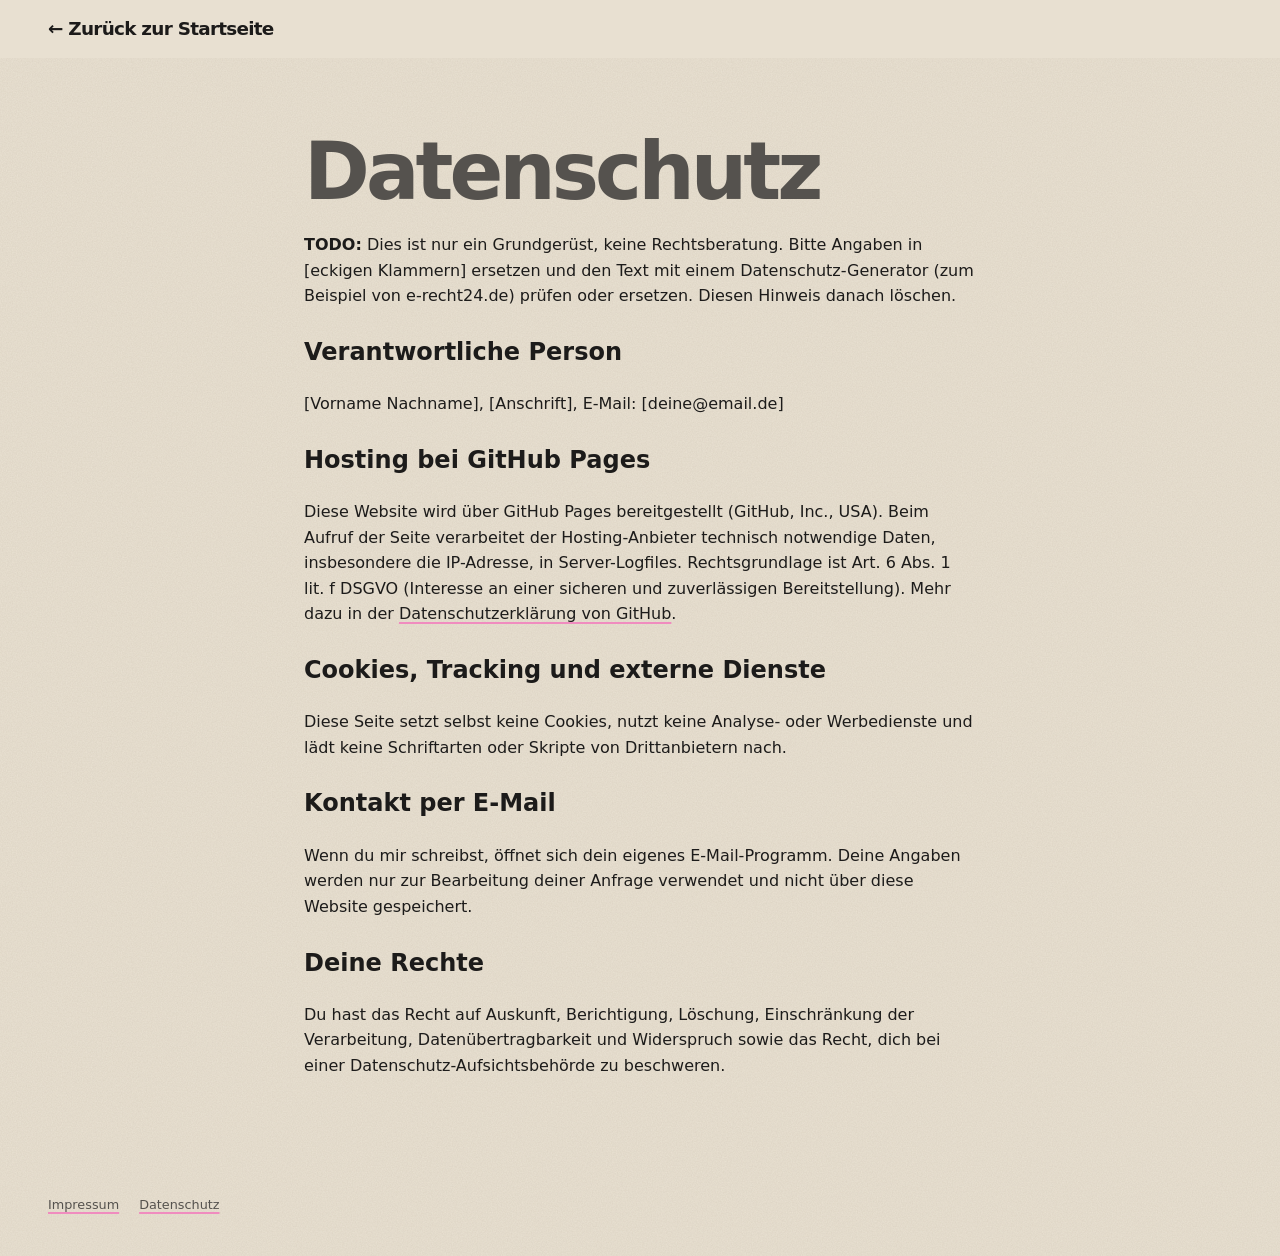
==== datenschutz.html @ 0b00e16e "Add files via upload" ====
<!doctype html>
<html lang="de">
<head>
	<meta charset="utf-8">
	<meta name="viewport" content="width=device-width, initial-scale=1">
	<meta name="robots" content="noindex">
	<title>Datenschutz</title>
	<link rel="stylesheet" href="style.css">
</head>
<body>
<header class="site-header">
	<a class="site-header__name" href="index.html">&larr; Zurück zur Startseite</a>
</header>
<main class="site-main">
<article class="plain">
	<h1 class="shout"><span>Datenschutz</span></h1>
	<div class="prose">
		<p><strong>TODO:</strong> Dies ist nur ein Grundgerüst, keine Rechtsberatung. Bitte Angaben in [eckigen Klammern] ersetzen und den Text mit einem Datenschutz-Generator (zum Beispiel von e-recht24.de) prüfen oder ersetzen. Diesen Hinweis danach löschen.</p>

		<h2>Verantwortliche Person</h2>
		<p>[Vorname Nachname], [Anschrift], E-Mail: [deine@email.de]</p>

		<h2>Hosting bei GitHub Pages</h2>
		<p>Diese Website wird über GitHub Pages bereitgestellt (GitHub, Inc., USA). Beim Aufruf der Seite verarbeitet der Hosting-Anbieter technisch notwendige Daten, insbesondere die IP-Adresse, in Server-Logfiles. Rechtsgrundlage ist Art. 6 Abs. 1 lit. f DSGVO (Interesse an einer sicheren und zuverlässigen Bereitstellung). Mehr dazu in der <a href="https://docs.github.com/en/site-policy/privacy-policies/github-general-privacy-statement" rel="noopener">Datenschutzerklärung von GitHub</a>.</p>

		<h2>Cookies, Tracking und externe Dienste</h2>
		<p>Diese Seite setzt selbst keine Cookies, nutzt keine Analyse- oder Werbedienste und lädt keine Schriftarten oder Skripte von Drittanbietern nach.</p>

		<h2>Kontakt per E-Mail</h2>
		<p>Wenn du mir schreibst, öffnet sich dein eigenes E-Mail-Programm. Deine Angaben werden nur zur Bearbeitung deiner Anfrage verwendet und nicht über diese Website gespeichert.</p>

		<h2>Deine Rechte</h2>
		<p>Du hast das Recht auf Auskunft, Berichtigung, Löschung, Einschränkung der Verarbeitung, Datenübertragbarkeit und Widerspruch sowie das Recht, dich bei einer Datenschutz-Aufsichtsbehörde zu beschweren.</p>
	</div>
</article>
</main>
<footer class="site-footer">
	<ul class="site-footer__list">
		<li><a href="impressum.html">Impressum</a></li>
		<li><a href="datenschutz.html">Datenschutz</a></li>
	</ul>
</footer>
</body>
</html>
---- style.css ----
/* ==========================================================================
   Fonts (bundled, nothing is loaded from third parties)
   Inter is licensed under the SIL Open Font License, see assets/fonts/INTER-LICENSE.txt
   ========================================================================== */
@font-face {
	font-family: "Inter";
	font-weight: 400;
	font-style: normal;
	font-display: swap;
	src: url("assets/fonts/Inter-Regular.otf") format("opentype");
}
@font-face {
	font-family: "Inter Display";
	font-weight: 800;
	font-style: normal;
	font-display: swap;
	src: url("assets/fonts/InterDisplay-ExtraBold.otf") format("opentype");
}
@font-face {
	font-family: "Inter Bubble";
	font-weight: 900;
	font-style: italic;
	font-display: swap;
	src: url("assets/fonts/Inter-BlackItalic.otf") format("opentype");
}

/* Optional: your own handwriting font (for example Caveat or Reenie Beanie, both free).
   1. Put the file in assets/fonts/ as handwriting.woff2
   2. Remove the comment marks around this block
   3. Put "Handwriting" first in --font-hand below
@font-face {
	font-family: "Handwriting";
	font-weight: 400;
	font-style: normal;
	font-display: swap;
	src: url("assets/fonts/handwriting.woff2") format("woff2");
}
*/

/* ==========================================================================
   Tokens
   ========================================================================== */
:root {
	--paper: #e9e1d2;
	--paper-light: #f4efe4;
	--card: #fbf8f1;
	--ink: #1c1b1a;
	--ink-soft: #55524e;
	--grey: #918e88;
	--pink: #f08cbf;
	--pink-soft: #f6bcd8;

	--font-body: "Inter", system-ui, -apple-system, "Segoe UI", Roboto, sans-serif;
	--font-tight: "Inter Display", "Inter", system-ui, sans-serif;
	--font-bubble: "Inter Bubble", "Arial Black", Impact, sans-serif;
	/* Handwriting uses whatever script font the visitor's device has. For an identical look everywhere,
	   add a font file and enable the @font-face block above, then put "Handwriting" first in this stack. */
	--font-hand: "Segoe Print", "Bradley Hand", "Noteworthy", "Chalkboard SE", "Comic Sans MS", cursive;

	--gutter: clamp(1rem, 4vw, 3rem);
	--max: 1400px;

	/* Rounded "puffy" outline used for the bubble lettering. */
	--puff: 0.018em 0.000em 0 currentColor, 0.016em 0.008em 0 currentColor, 0.011em 0.014em 0 currentColor, 0.004em 0.018em 0 currentColor, -0.004em 0.018em 0 currentColor, -0.011em 0.014em 0 currentColor, -0.016em 0.008em 0 currentColor, -0.018em 0.000em 0 currentColor, -0.016em -0.008em 0 currentColor, -0.011em -0.014em 0 currentColor, -0.004em -0.018em 0 currentColor, 0.004em -0.018em 0 currentColor, 0.011em -0.014em 0 currentColor, 0.016em -0.008em 0 currentColor, 0.036em 0.000em 0 currentColor, 0.035em 0.009em 0 currentColor, 0.031em 0.018em 0 currentColor, 0.025em 0.025em 0 currentColor, 0.018em 0.031em 0 currentColor, 0.009em 0.035em 0 currentColor, 0.000em 0.036em 0 currentColor, -0.009em 0.035em 0 currentColor, -0.018em 0.031em 0 currentColor, -0.025em 0.025em 0 currentColor, -0.031em 0.018em 0 currentColor, -0.035em 0.009em 0 currentColor, -0.036em 0.000em 0 currentColor, -0.035em -0.009em 0 currentColor, -0.031em -0.018em 0 currentColor, -0.025em -0.025em 0 currentColor, -0.018em -0.031em 0 currentColor, -0.009em -0.035em 0 currentColor, -0.000em -0.036em 0 currentColor, 0.009em -0.035em 0 currentColor, 0.018em -0.031em 0 currentColor, 0.025em -0.025em 0 currentColor, 0.031em -0.018em 0 currentColor, 0.035em -0.009em 0 currentColor, 0.054em 0.005em 0 currentColor, 0.052em 0.015em 0 currentColor, 0.048em 0.024em 0 currentColor, 0.043em 0.033em 0 currentColor, 0.036em 0.040em 0 currentColor, 0.028em 0.046em 0 currentColor, 0.020em 0.050em 0 currentColor, 0.010em 0.053em 0 currentColor, 0.000em 0.054em 0 currentColor, -0.010em 0.053em 0 currentColor, -0.020em 0.050em 0 currentColor, -0.028em 0.046em 0 currentColor, -0.036em 0.040em 0 currentColor, -0.043em 0.033em 0 currentColor, -0.048em 0.024em 0 currentColor, -0.052em 0.015em 0 currentColor, -0.054em 0.005em 0 currentColor, -0.054em -0.005em 0 currentColor, -0.052em -0.015em 0 currentColor, -0.048em -0.024em 0 currentColor, -0.043em -0.033em 0 currentColor, -0.036em -0.040em 0 currentColor, -0.028em -0.046em 0 currentColor, -0.020em -0.050em 0 currentColor, -0.010em -0.053em 0 currentColor, -0.000em -0.054em 0 currentColor, 0.010em -0.053em 0 currentColor, 0.020em -0.050em 0 currentColor, 0.028em -0.046em 0 currentColor, 0.036em -0.040em 0 currentColor, 0.043em -0.033em 0 currentColor, 0.048em -0.024em 0 currentColor, 0.052em -0.015em 0 currentColor, 0.054em -0.005em 0 currentColor, 0.072em 0.005em 0 currentColor, 0.070em 0.015em 0 currentColor, 0.067em 0.025em 0 currentColor, 0.063em 0.035em 0 currentColor, 0.058em 0.043em 0 currentColor, 0.051em 0.051em 0 currentColor, 0.043em 0.058em 0 currentColor, 0.035em 0.063em 0 currentColor, 0.025em 0.067em 0 currentColor, 0.015em 0.070em 0 currentColor, 0.005em 0.072em 0 currentColor, -0.005em 0.072em 0 currentColor, -0.015em 0.070em 0 currentColor, -0.025em 0.067em 0 currentColor, -0.035em 0.063em 0 currentColor, -0.043em 0.058em 0 currentColor, -0.051em 0.051em 0 currentColor, -0.058em 0.043em 0 currentColor, -0.063em 0.035em 0 currentColor, -0.067em 0.025em 0 currentColor, -0.070em 0.015em 0 currentColor, -0.072em 0.005em 0 currentColor, -0.072em -0.005em 0 currentColor, -0.070em -0.015em 0 currentColor, -0.067em -0.025em 0 currentColor, -0.063em -0.035em 0 currentColor, -0.058em -0.043em 0 currentColor, -0.051em -0.051em 0 currentColor, -0.043em -0.058em 0 currentColor, -0.035em -0.063em 0 currentColor, -0.025em -0.067em 0 currentColor, -0.015em -0.070em 0 currentColor, -0.005em -0.072em 0 currentColor, 0.005em -0.072em 0 currentColor, 0.015em -0.070em 0 currentColor, 0.025em -0.067em 0 currentColor, 0.035em -0.063em 0 currentColor, 0.043em -0.058em 0 currentColor, 0.051em -0.051em 0 currentColor, 0.058em -0.043em 0 currentColor, 0.063em -0.035em 0 currentColor, 0.067em -0.025em 0 currentColor, 0.070em -0.015em 0 currentColor, 0.072em -0.005em 0 currentColor;
}

/* ==========================================================================
   Base
   ========================================================================== */
*, *::before, *::after { box-sizing: border-box; }

html { scroll-behavior: smooth; scroll-padding-top: 4.5rem; -webkit-text-size-adjust: 100%; }

body {
	margin: 0;
	font-family: var(--font-body);
	font-size: 1rem;
	line-height: 1.6;
	color: var(--ink);
	background-color: var(--paper);
	/* paper grain */
	background-image: url("data:image/svg+xml,%3Csvg xmlns='http://www.w3.org/2000/svg' width='300' height='300'%3E%3Cfilter id='n'%3E%3CfeTurbulence type='fractalNoise' baseFrequency='.8' numOctaves='3' stitchTiles='stitch'/%3E%3CfeColorMatrix values='0 0 0 0 .36 0 0 0 0 .3 0 0 0 0 .22 0 0 0 .17 0'/%3E%3C/filter%3E%3Crect width='100%25' height='100%25' filter='url(%23n)'/%3E%3C/svg%3E");
	overflow-x: hidden;
}

img { max-width: 100%; height: auto; }
a { color: inherit; text-decoration-color: var(--pink); text-decoration-thickness: 2px; text-underline-offset: 3px; }
a:hover { text-decoration-style: wavy; }

:focus-visible { outline: 3px solid var(--ink); outline-offset: 3px; border-radius: 2px; }

.screen-reader-text {
	position: absolute !important; width: 1px; height: 1px; overflow: hidden;
	clip: rect(1px, 1px, 1px, 1px); white-space: nowrap;
}
.skip-link {
	position: absolute; left: .5rem; top: -4rem; z-index: 100;
	background: var(--ink); color: var(--paper); padding: .6rem 1rem; border-radius: 999px;
}
.skip-link:focus { top: .5rem; }

.hand { font-family: var(--font-hand); line-height: 1.25; }

/* ==========================================================================
   Header
   ========================================================================== */
.site-header {
	position: sticky; top: 0; z-index: 50;
	display: flex; align-items: center; justify-content: space-between;
	padding: .9rem var(--gutter);
	background: color-mix(in srgb, var(--paper) 88%, transparent);
	-webkit-backdrop-filter: blur(6px); backdrop-filter: blur(6px);
}
.site-header__name {
	font-family: var(--font-tight); font-weight: 800; letter-spacing: -.04em;
	text-decoration: none; font-size: 1.15rem;
}
.site-nav__list { display: flex; gap: 1.75rem; list-style: none; margin: 0; padding: 0; font-size: .85rem; }
.site-nav__list a { text-decoration: none; padding: .25rem 0; background: linear-gradient(var(--pink), var(--pink)) 0 100% / 0 3px no-repeat; transition: background-size .2s; }
.site-nav__list a:hover, .site-nav__list .current-menu-item a { background-size: 100% 3px; }

.nav-toggle { display: none; background: none; border: 0; padding: .5rem; cursor: pointer; color: inherit; }
.nav-toggle__bars, .nav-toggle__bars::before { display: block; width: 24px; height: 2px; background: currentColor; position: relative; }
.nav-toggle__bars::before { content: ""; top: 7px; }

@media (max-width: 720px) {
	.nav-toggle { display: block; }
	.site-nav { display: none; position: absolute; top: 100%; left: 0; right: 0; background: var(--paper-light); padding: 1rem var(--gutter) 1.5rem; box-shadow: 0 12px 20px -12px rgba(0,0,0,.3); }
	.site-header.is-open .site-nav { display: block; }
	.site-nav__list { flex-direction: column; gap: .9rem; font-size: 1.1rem; }
}

/* ==========================================================================
   Shared type
   ========================================================================== */
/* Puffy pink lettering. Works with any text you type. */
.bubble {
	font-family: var(--font-bubble);
	font-weight: 900;
	font-style: italic;
	color: var(--pink);
	text-shadow: var(--puff);
	letter-spacing: -.02em;
	line-height: .86;
	margin: 0;
}
.bubble--section {
	font-size: clamp(4rem, 15vw, 11rem);
	text-transform: lowercase;
	transform: rotate(-3deg);
	transform-origin: left center;
	margin: 0 0 2.5rem;
	padding-left: .08em;
}

/* Tight grey grotesque headlines. */
.shout {
	font-family: var(--font-tight);
	font-weight: 800;
	letter-spacing: -.05em;
	word-spacing: .06em;
	line-height: .92;
	font-size: clamp(2.4rem, 6.2vw, 5.6rem);
	margin: 0 0 1.5rem;
	color: var(--grey);
}
.shout span { display: block; }
.shout span:last-child { color: var(--ink-soft); }
.shout--right { text-align: right; }
.shout--right span:first-child { color: var(--ink); }

.chip {
	display: inline-block; margin: 0 0 1.5rem; padding: .45rem 1.3rem;
	border: 1.5px solid var(--ink); border-radius: 999px;
	font-size: .85rem; font-weight: 400; letter-spacing: .01em;
}
.chip a { text-decoration: none; }

.btn {
	display: inline-flex; align-items: center; gap: .5rem;
	padding: .65rem 1.3rem; border: 1.5px solid var(--ink); border-radius: 999px;
	background: transparent; color: var(--ink); font: inherit; font-size: .9rem;
	text-decoration: none; cursor: pointer; transition: background .15s, color .15s, transform .15s;
}
.btn:hover { background: var(--ink); color: var(--paper); text-decoration: none; transform: translateY(-1px); }
.btn--ink { background: var(--ink); color: var(--paper); }
.btn--ink:hover { background: var(--pink); color: var(--ink); border-color: var(--ink); }

.tape {
	position: absolute; top: -14px; left: 50%; width: 92px; height: 28px; margin-left: -46px;
	background: color-mix(in srgb, var(--pink) 60%, transparent);
	transform: rotate(-4deg);
	box-shadow: 0 1px 2px rgba(0,0,0,.12);
	-webkit-mask: repeating-linear-gradient(90deg, #000 0 6px, transparent 6px 7px);
}

.polaroid {
	position: relative; margin: 0; padding: .7rem .7rem 2.6rem;
	background: var(--card); box-shadow: 0 10px 24px -12px rgba(40,25,20,.55), 0 1px 3px rgba(0,0,0,.15);
}
.polaroid img { display: block; width: 100%; height: auto; }
.polaroid--tilt-l { transform: rotate(-3deg); }
.polaroid--tilt-r { transform: rotate(2.5deg); }
.polaroid--empty {
	aspect-ratio: 4 / 5; display: grid; place-items: center; color: var(--grey); font-size: 1.4rem;
}

/* ==========================================================================
   Hero
   ========================================================================== */
.hero {
	position: relative;
	container-type: size; /* lets children size themselves in cqw / cqh */
	max-width: var(--max);
	margin: 0 auto;
	aspect-ratio: 16 / 10;
	min-height: 480px;
	overflow: hidden;
}
.hero > * { position: absolute; margin: 0; }

.hero__note { font-size: clamp(1rem, 3.4cqw, 3.2rem); z-index: 4; white-space: nowrap; }
.hero__note--1 { left: 4%;  top: 6%;  transform: rotate(-3deg); }
.hero__note--2 { left: 55%; top: 16%; transform: rotate(2deg); }
.hero__note--3 { left: 26%; top: 27%; transform: rotate(-4deg); }

.hero__name {
	left: 2%; top: 30%; z-index: 3;
	--chars: 6;
	font-size: min(19cqw, calc(86cqw / (var(--chars) * .74)));
	text-transform: uppercase;
	/* multiply lets the photo show through the letters; the lighter pink makes up for the darkening */
	color: color-mix(in srgb, var(--pink) 68%, #fff);
	mix-blend-mode: multiply;
}
.hero__name span { display: block; }
.hero__last { margin-left: 22%; margin-top: .04em; }

.hero__photo {
	left: 50%; bottom: 0; z-index: 2; transform: translateX(-50%);
	display: block; width: max-content;
	mix-blend-mode: multiply;
}
/* Height is set in cqh so the box hugs the picture (no empty strip beside it). */
.hero__photo img { display: block; height: 94cqh; width: auto; max-width: 54cqw; object-fit: contain; object-position: bottom; }

/* Halftone look: greyscale, punchy contrast, paper-coloured dots in the shadows. */
.halftone { position: relative; isolation: isolate; }
.halftone img { filter: grayscale(1) contrast(1.4) brightness(1.03); }
.halftone::after {
	content: ""; position: absolute; inset: 0; pointer-events: none;
	background: radial-gradient(circle at center, var(--paper) 0 30%, transparent 33%) 0 0 / 5px 5px;
	mix-blend-mode: lighten; opacity: .65;
}

.hero__role, .hero__by { bottom: 4%; font-size: clamp(.7rem, 1.35cqw, 1rem); color: var(--ink-soft); z-index: 4; }
.hero__role { left: 5%; }
.hero__by { right: 4%; }
.hero__hint { left: 50%; top: 52%; transform: translateX(-50%); font-size: clamp(.8rem, 1.6cqw, 1.1rem); color: var(--ink-soft); z-index: 5; text-align: center; max-width: 30ch; }

@media (max-width: 720px) {
	.hero { aspect-ratio: 4 / 5; min-height: 0; }
	.hero__note { font-size: 4.4cqw; }
	.hero__note--1 { left: 5%; top: 4%; }
	.hero__note--2 { left: 60%; top: 11%; width: 36%; white-space: normal; }
	.hero__note--3 { left: 8%; top: 22%; }
	.hero__name { top: 30%; font-size: min(24cqw, calc(92cqw / (var(--chars) * .74))); left: 3%; }
	.hero__last { margin-left: 14%; }
	.hero__photo img { height: 80cqh; max-width: 80cqw; }
	.hero__role, .hero__by { font-size: 3cqw; }
}

/* ==========================================================================
   About
   ========================================================================== */
.about {
	max-width: var(--max); margin: 0 auto; padding: clamp(3rem, 8vw, 7rem) var(--gutter);
	display: grid; grid-template-columns: minmax(0, 1fr) minmax(0, 1.5fr); gap: clamp(2rem, 6vw, 6rem); align-items: start;
}
.about__media { position: relative; max-width: 380px; margin: 0 auto; width: 100%; }
.scribble {
	position: absolute; right: -52%; bottom: -6%; width: 62%; aspect-ratio: 2 / 1; pointer-events: none;
	background: url("data:image/svg+xml,%3Csvg xmlns='http://www.w3.org/2000/svg' viewBox='0 0 200 100' fill='none' stroke='%231c1b1a' stroke-width='1.6' stroke-linecap='round'%3E%3Cpath d='M4 70 C 30 10, 52 100, 84 52 S 120 8, 100 40 S 150 84, 190 40' stroke-dasharray='2 6'/%3E%3Cpath d='M180 30 L192 40 L178 50'/%3E%3C/svg%3E") center / contain no-repeat;
}
.about__body .shout { margin-bottom: 1.25rem; }
.about__cols { display: grid; grid-template-columns: minmax(0, 1.5fr) minmax(0, 1fr); gap: 2rem; font-size: .92rem; }
.about__text p { margin: 0 0 1em; }
.about__list .hand { margin: 0 0 .4rem; color: var(--pink); font-size: 1.2rem; filter: saturate(1.2) brightness(.85); }
.about__list ul { margin: 0; padding-left: 1.1rem; }
.about__list li { margin-bottom: .2rem; }

@media (max-width: 860px) {
	.about { grid-template-columns: 1fr; }
	.about__media { max-width: 300px; }
	.scribble { display: none; }
	.about__cols { grid-template-columns: 1fr; gap: 1rem; }
}

/* ==========================================================================
   Works
   ========================================================================== */
.works { max-width: var(--max); margin: 0 auto; padding: clamp(2rem, 6vw, 5rem) var(--gutter); }
.works__grid { column-count: 3; column-gap: clamp(1rem, 2.5vw, 2rem); }
@media (max-width: 900px) { .works__grid { column-count: 2; } }
@media (max-width: 480px) { .works__grid { column-gap: .75rem; } }

.work {
	break-inside: avoid; margin: 0 0 clamp(1rem, 2.5vw, 2rem); padding: .55rem .55rem 0;
	background: var(--card); box-shadow: 0 8px 20px -12px rgba(40,25,20,.5), 0 1px 2px rgba(0,0,0,.12);
	transition: transform .2s ease, box-shadow .2s ease;
}
.work:nth-child(4n+1) { transform: rotate(-1.4deg); }
.work:nth-child(4n+2) { transform: rotate(1deg); }
.work:nth-child(4n+3) { transform: rotate(-.4deg); }
.work:nth-child(4n)   { transform: rotate(1.7deg); }
.work:hover { transform: rotate(0) scale(1.02); box-shadow: 0 16px 28px -14px rgba(40,25,20,.6); z-index: 2; position: relative; }
.work__link { display: block; cursor: zoom-in; }
.work__img { display: block; width: 100%; height: auto; }
.work__cap { padding: .6rem .25rem .85rem; display: flex; flex-direction: column; gap: .1rem; }
.work__title { font-family: var(--font-hand); font-size: 1.1rem; line-height: 1.2; }
.work__detail { font-size: .75rem; color: var(--grey); }

.work--empty .work__ph { aspect-ratio: 4 / 5; border: 2px dashed var(--pink); background: color-mix(in srgb, var(--pink) 12%, transparent); }
.work--empty:nth-child(2n) .work__ph { aspect-ratio: 1 / 1; }
.work--empty:nth-child(3n) .work__ph { aspect-ratio: 5 / 4; }
.work--empty .work__title { color: var(--grey); }

.works__more { text-align: center; margin: 2rem 0 0; }
.works__hint { text-align: center; color: var(--ink-soft); margin-top: 1.5rem; }

.pagination .nav-links, .navigation .nav-links { display: flex; gap: .5rem; justify-content: center; margin-top: 2rem; flex-wrap: wrap; }
.page-numbers { padding: .35rem .85rem; border: 1.5px solid var(--ink); border-radius: 999px; text-decoration: none; font-size: .85rem; }
.page-numbers.current { background: var(--ink); color: var(--paper); }

/* ==========================================================================
   Contact (envelope)
   ========================================================================== */
.contact { max-width: var(--max); margin: 0 auto; padding: clamp(3rem, 8vw, 6rem) var(--gutter) clamp(3rem, 8vw, 6rem); position: relative; }
.contact .shout { font-size: clamp(3rem, 9vw, 8rem); }
.contact__links { list-style: none; margin: 0 0 2rem; padding: 0; font-size: .85rem; display: grid; gap: .6rem; }
.contact__links li { display: flex; align-items: center; gap: .6rem; }
.contact__links a { text-decoration-color: var(--ink); }

.envelope { position: relative; max-width: 760px; margin: 6.5rem auto 0; padding-top: 0; }
.envelope__back {
	position: absolute; left: 0; right: 0; top: 0; bottom: 0; background: var(--pink-soft); border-radius: 6px;
	box-shadow: 0 18px 30px -18px rgba(40,25,20,.5);
}
.envelope__back::before { /* open flap */
	content: ""; position: absolute; left: 0; right: 0; top: -70px; height: 70px;
	background: var(--pink); clip-path: polygon(0 100%, 50% 0, 100% 100%);
}
.envelope__front {
	position: absolute; left: 0; right: 0; bottom: 0; height: 120px; z-index: 3; pointer-events: none;
	background: var(--pink); border-radius: 0 0 6px 6px;
	clip-path: polygon(0 62%, 50% 0, 100% 62%, 100% 100%, 0 100%);
}

.note {
	position: relative; z-index: 2; margin: -40px 6% 0; padding: 2rem 2rem 8rem;
	background-color: var(--card);
	background-image: repeating-linear-gradient(transparent 0 1.9rem, rgba(70,100,160,.22) 1.9rem calc(1.9rem + 1px));
	box-shadow: 0 6px 16px -8px rgba(40,25,20,.5);
	transform: rotate(-1.2deg);
}
.note__intro { font-size: 1.15rem; margin: 0 0 1.25rem; line-height: 1.7rem; }
.note__field { display: block; margin-bottom: .9rem; }
.note__field span { display: block; font-size: .7rem; text-transform: uppercase; letter-spacing: .1em; color: var(--grey); }
.note__field input, .note__field textarea {
	width: 100%; font-family: var(--font-hand); font-size: 1.1rem; color: var(--ink);
	background: transparent; border: 0; border-bottom: 1.5px solid var(--ink); padding: .25rem 0; border-radius: 0; resize: vertical;
}
.note__field input:focus, .note__field textarea:focus { outline: none; border-bottom-color: var(--pink); box-shadow: 0 2px 0 var(--pink); }
.note__status { font-weight: 400; padding: .5rem .75rem; border-radius: 4px; margin: 0 0 1rem; font-size: .9rem; }
.note__status--ok { background: #dcefd9; color: #23502d; }
.note__status--err { background: #f6d9d9; color: #7d1d21; }
.note__trap { position: absolute; left: -9999px; width: 1px; height: 1px; overflow: hidden; }

@media (max-width: 600px) {
	.note { margin: -40px 3% 0; padding: 1.25rem 1.25rem 7.5rem; }
}

/* ==========================================================================
   Single artwork / plain pages / blog fallback
   ========================================================================== */
.piece { max-width: var(--max); margin: 0 auto; padding: clamp(2rem, 6vw, 5rem) var(--gutter); display: grid; grid-template-columns: minmax(0, 1.2fr) minmax(0, 1fr); gap: clamp(2rem, 6vw, 5rem); align-items: start; }
.piece__nav { display: flex; gap: 1rem; align-items: center; justify-content: space-between; flex-wrap: wrap; margin-top: 2.5rem; font-size: .9rem; }
.piece__nav a:not(.btn) { max-width: 40%; }
@media (max-width: 860px) { .piece { grid-template-columns: 1fr; } }

.plain { max-width: 48rem; margin: 0 auto; padding: clamp(2rem, 6vw, 5rem) var(--gutter); }
.plain--center { text-align: center; }
.plain .shout span { color: var(--ink-soft); }
.prose { font-size: 1rem; }
.prose > * + * { margin-top: 1em; }
.prose img { height: auto; }
.entry { margin-bottom: 2rem; }
.entry__title { font-family: var(--font-tight); font-weight: 800; letter-spacing: -.04em; font-size: 1.6rem; margin: 0 0 .25rem; }

/* ==========================================================================
   Lightbox
   ========================================================================== */
.lightbox { position: fixed; inset: 0; z-index: 200; background: rgba(28,27,26,.9); display: flex; align-items: center; justify-content: center; padding: 1.5rem; }
.lightbox[hidden] { display: none; }
.lightbox__figure { margin: 0; max-width: min(96vw, 1200px); max-height: 94vh; display: flex; flex-direction: column; align-items: center; gap: .75rem; }
.lightbox__img { max-width: 100%; max-height: 82vh; width: auto; height: auto; background: var(--card); padding: .5rem; box-shadow: 0 20px 50px rgba(0,0,0,.5); }
.lightbox__caption { color: var(--paper); font-family: var(--font-hand); font-size: 1.15rem; text-align: center; }
.lightbox__close { position: absolute; top: .75rem; right: 1rem; font-size: 2.6rem; line-height: 1; background: none; border: 0; color: var(--paper); cursor: pointer; padding: .25rem .75rem; }

/* ==========================================================================
   Footer
   ========================================================================== */
.site-footer {
	display: flex; justify-content: space-between; align-items: center; gap: 1rem; flex-wrap: wrap;
	max-width: var(--max); margin: 0 auto; padding: 1.5rem var(--gutter) 2.5rem;
	font-size: .8rem; color: var(--ink-soft);
}
.site-footer p { margin: 0; }
.site-footer__list { display: flex; gap: 1.25rem; list-style: none; margin: 0; padding: 0; }

/* WordPress core alignment classes used by the editor. */
.alignleft { float: left; margin: 0 1.5rem 1rem 0; }
.alignright { float: right; margin: 0 0 1rem 1.5rem; }
.aligncenter { display: block; margin-left: auto; margin-right: auto; }
.wp-caption-text, figcaption { font-size: .8rem; color: var(--grey); }

@media (prefers-reduced-motion: reduce) {
	html { scroll-behavior: auto; }
	* { transition: none !important; }
}

/* Lightbox arrows (static site) */
.lightbox__nav {
	flex: none; width: 3rem; height: 3rem; margin: 0 .5rem; border-radius: 50%;
	border: 1.5px solid var(--paper); background: transparent; color: var(--paper);
	font-size: 1.4rem; line-height: 1; cursor: pointer;
}
.lightbox__nav:hover { background: var(--paper); color: var(--ink); }
.lightbox__nav[hidden] { display: none; }
@media (max-width: 600px) {
	.lightbox { padding: .5rem; }
	.lightbox__nav { position: absolute; bottom: 1rem; margin: 0; }
	.lightbox__nav--prev { left: 1rem; }
	.lightbox__nav--next { right: 1rem; }
}
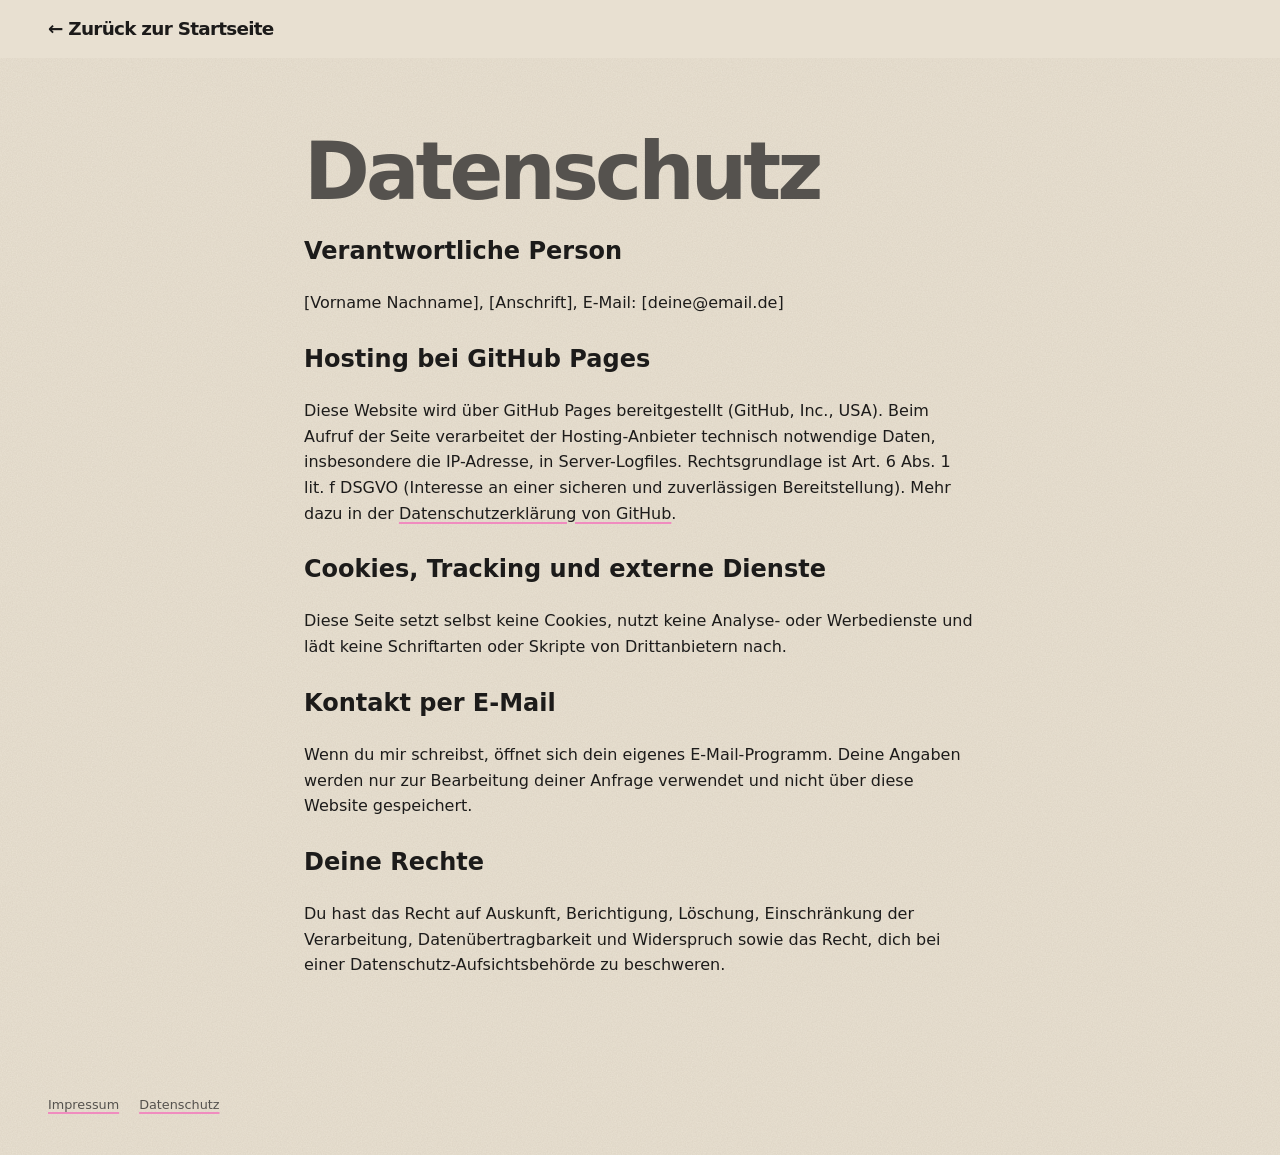
==== commit b2b36f2b: "deleted TODO" ====
--- a/datenschutz.html
+++ b/datenschutz.html
@@ -15,7 +15,7 @@
 <article class="plain">
 	<h1 class="shout"><span>Datenschutz</span></h1>
 	<div class="prose">
-		<p><strong>TODO:</strong> Dies ist nur ein Grundgerüst, keine Rechtsberatung. Bitte Angaben in [eckigen Klammern] ersetzen und den Text mit einem Datenschutz-Generator (zum Beispiel von e-recht24.de) prüfen oder ersetzen. Diesen Hinweis danach löschen.</p>
+		
 
 		<h2>Verantwortliche Person</h2>
 		<p>[Vorname Nachname], [Anschrift], E-Mail: [deine@email.de]</p>
--- a/style.css
+++ b/style.css
@@ -22,6 +22,11 @@
 	font-style: italic;
 	font-display: swap;
 	src: url("assets/fonts/Inter-BlackItalic.otf") format("opentype");
+}
+@font-face {
+  font-family: "Handwriting";
+  src: url("assets/fonts/reenie-beanie.regular.ttf") format("truetype");
+  font-display: swap;
 }
 
 /* Optional: your own handwriting font (for example Caveat or Reenie Beanie, both free).
@@ -55,7 +60,7 @@
 	--font-bubble: "Inter Bubble", "Arial Black", Impact, sans-serif;
 	/* Handwriting uses whatever script font the visitor's device has. For an identical look everywhere,
 	   add a font file and enable the @font-face block above, then put "Handwriting" first in this stack. */
-	--font-hand: "Segoe Print", "Bradley Hand", "Noteworthy", "Chalkboard SE", "Comic Sans MS", cursive;
+	--font-hand: "Handwriting", "Segoe Print", "Bradley Hand", "Noteworthy", "Chalkboard SE", "Comic Sans MS", cursive;
 
 	--gutter: clamp(1rem, 4vw, 3rem);
 	--max: 1400px;
@@ -180,7 +185,7 @@
 	display: inline-flex; align-items: center; gap: .5rem;
 	padding: .65rem 1.3rem; border: 1.5px solid var(--ink); border-radius: 999px;
 	background: transparent; color: var(--ink); font: inherit; font-size: .9rem;
-	text-decoration: none; cursor: pointer; transition: background .15s, color .15s, transform .15s;
+	text-decoration: none; cursor: pointer; transition: background-color .15s, color .15s, transform .15s;
 }
 .btn:hover { background: var(--ink); color: var(--paper); text-decoration: none; transform: translateY(-1px); }
 .btn--ink { background: var(--ink); color: var(--paper); }
@@ -213,44 +218,63 @@
 	container-type: size; /* lets children size themselves in cqw / cqh */
 	max-width: var(--max);
 	margin: 0 auto;
-	aspect-ratio: 16 / 10;
+	aspect-ratio: 16 / 11;
 	min-height: 480px;
 	overflow: hidden;
+
+	--photo-h: 80cqh;
+	--photo-top: 3%;
+	--name-top: 45%
+	--name-size: 16cqw;
 }
 .hero > * { position: absolute; margin: 0; }
 
-.hero__note { font-size: clamp(1rem, 3.4cqw, 3.2rem); z-index: 4; white-space: nowrap; }
+.hero__note { font-size: clamp(1rem, 3.4cqw, 3.2rem); z-index: 5; white-space: nowrap; }
 .hero__note--1 { left: 4%;  top: 6%;  transform: rotate(-3deg); }
-.hero__note--2 { left: 55%; top: 16%; transform: rotate(2deg); }
-.hero__note--3 { left: 26%; top: 27%; transform: rotate(-4deg); }
+.hero__note--2 { left: 67%; top: 9%; width: 28%;; transform: rotate(2deg); }
+.hero__note--3 { left: 8%; top: 28%; transform: rotate(-4deg); }
 
 .hero__name {
-	left: 2%; top: 30%; z-index: 3;
+	left: 2%; top: 37%; z-index: 3;
 	--chars: 6;
-	font-size: min(19cqw, calc(86cqw / (var(--chars) * .74)));
+	font-size: min(24cqw, calc(80cqw / (var(--chars, 5) * .8)));
 	text-transform: uppercase;
 	/* multiply lets the photo show through the letters; the lighter pink makes up for the darkening */
 	color: color-mix(in srgb, var(--pink) 68%, #fff);
-	mix-blend-mode: multiply;
+	mix-blend-mode: normal;
+	white-space: nowrap;
+
+	
+	z-index: 4;
+
+
 }
 .hero__name span { display: block; }
-.hero__last { margin-left: 22%; margin-top: .04em; }
+.hero__last { margin-left: 14%; margin-top: .04em; }
 
 .hero__photo {
-	left: 50%; bottom: 0; z-index: 2; transform: translateX(-50%);
+	left: 50%; bottom: auto; z-index: 2; transform: translateX(-50%);
 	display: block; width: max-content;
-	mix-blend-mode: multiply;
+	mix-blend-mode: normal;
+
+	top: 3%;
+	opacity: .85;
+	-webkit-mask-image: linear-gradient(#000 62%, transparent 96%);
+	mask-image: linear-gradient(#000 62%, transparent 96%);
 }
 /* Height is set in cqh so the box hugs the picture (no empty strip beside it). */
-.hero__photo img { display: block; height: 94cqh; width: auto; max-width: 54cqw; object-fit: contain; object-position: bottom; }
+.hero__photo img { display: block; height: 80cqh; width: auto; max-width: 44cqw; object-fit: contain; object-position: bottom; 
+-webkit-mask-image: radial-gradient(circle at center, transparent 0 22%, #000 27%);
+mask-image: radial-gradient(circle at center, transparent 0 22%, #000 27%);
+-webkit-mask-size: 5px 5px;
+mask-size: 5px 5px;
+}
 
 /* Halftone look: greyscale, punchy contrast, paper-coloured dots in the shadows. */
 .halftone { position: relative; isolation: isolate; }
 .halftone img { filter: grayscale(1) contrast(1.4) brightness(1.03); }
 .halftone::after {
-	content: ""; position: absolute; inset: 0; pointer-events: none;
-	background: radial-gradient(circle at center, var(--paper) 0 30%, transparent 33%) 0 0 / 5px 5px;
-	mix-blend-mode: lighten; opacity: .65;
+	content: none;
 }
 
 .hero__role, .hero__by { bottom: 4%; font-size: clamp(.7rem, 1.35cqw, 1rem); color: var(--ink-soft); z-index: 4; }
@@ -259,14 +283,14 @@
 .hero__hint { left: 50%; top: 52%; transform: translateX(-50%); font-size: clamp(.8rem, 1.6cqw, 1.1rem); color: var(--ink-soft); z-index: 5; text-align: center; max-width: 30ch; }
 
 @media (max-width: 720px) {
-	.hero { aspect-ratio: 4 / 5; min-height: 0; }
+	.hero { aspect-ratio: 4 / 5; min-height: 0; --photo-h: 60cqh; --name-top: 50%; --name-size: 22cqw; }
 	.hero__note { font-size: 4.4cqw; }
-	.hero__note--1 { left: 5%; top: 4%; }
-	.hero__note--2 { left: 60%; top: 11%; width: 36%; white-space: normal; }
-	.hero__note--3 { left: 8%; top: 22%; }
-	.hero__name { top: 30%; font-size: min(24cqw, calc(92cqw / (var(--chars) * .74))); left: 3%; }
+	.hero__note--1 { left: 5%; top: 2%; }
+	.hero__note--2 { left: 67%; top: 11%; width: 30%; white-space: normal; }
+	.hero__note--3 { left: 6%; top: 38%; }
+	.hero__name { top: 46%; font-size: min(30cqw, calc(84cqw / (var(--chars, 5) * .8))); left: 3%; }
 	.hero__last { margin-left: 14%; }
-	.hero__photo img { height: 80cqh; max-width: 80cqw; }
+	.hero__photo img { height: 58cqh; max-width: 70cqw; }
 	.hero__role, .hero__by { font-size: 3cqw; }
 }
 
@@ -285,7 +309,7 @@
 .about__body .shout { margin-bottom: 1.25rem; }
 .about__cols { display: grid; grid-template-columns: minmax(0, 1.5fr) minmax(0, 1fr); gap: 2rem; font-size: .92rem; }
 .about__text p { margin: 0 0 1em; }
-.about__list .hand { margin: 0 0 .4rem; color: var(--pink); font-size: 1.2rem; filter: saturate(1.2) brightness(.85); }
+.about__list .hand { margin: 0 0 .4rem; color: var(--pink); font-size: 1.7rem; filter: saturate(1.2) brightness(.85); }
 .about__list ul { margin: 0; padding-left: 1.1rem; }
 .about__list li { margin-bottom: .2rem; }
 
@@ -317,7 +341,7 @@
 .work__link { display: block; cursor: zoom-in; }
 .work__img { display: block; width: 100%; height: auto; }
 .work__cap { padding: .6rem .25rem .85rem; display: flex; flex-direction: column; gap: .1rem; }
-.work__title { font-family: var(--font-hand); font-size: 1.1rem; line-height: 1.2; }
+.work__title { font-family: var(--font-hand); font-size: 1.5rem; line-height: 1.2; }
 .work__detail { font-size: .75rem; color: var(--grey); }
 
 .work--empty .work__ph { aspect-ratio: 4 / 5; border: 2px dashed var(--pink); background: color-mix(in srgb, var(--pink) 12%, transparent); }
@@ -341,7 +365,7 @@
 .contact__links li { display: flex; align-items: center; gap: .6rem; }
 .contact__links a { text-decoration-color: var(--ink); }
 
-.envelope { position: relative; max-width: 760px; margin: 6.5rem auto 0; padding-top: 0; }
+.envelope { position: relative; max-width: 760px; margin: 6.5rem auto 0; padding-top: 0; padding-bottom: 22px; }
 .envelope__back {
 	position: absolute; left: 0; right: 0; top: 0; bottom: 0; background: var(--pink-soft); border-radius: 6px;
 	box-shadow: 0 18px 30px -18px rgba(40,25,20,.5);
@@ -359,15 +383,15 @@
 .note {
 	position: relative; z-index: 2; margin: -40px 6% 0; padding: 2rem 2rem 8rem;
 	background-color: var(--card);
-	background-image: repeating-linear-gradient(transparent 0 1.9rem, rgba(70,100,160,.22) 1.9rem calc(1.9rem + 1px));
+	background-image: repeating-linear-gradient(transparent 0 2.4rem, rgba(70,100,160,.22) 2.4rem calc(2.4rem + 1px));
 	box-shadow: 0 6px 16px -8px rgba(40,25,20,.5);
 	transform: rotate(-1.2deg);
 }
-.note__intro { font-size: 1.15rem; margin: 0 0 1.25rem; line-height: 1.7rem; }
+.note__intro { font-size: 1.7rem; margin: 0 0 1.25rem; line-height: 2.4rem; }
 .note__field { display: block; margin-bottom: .9rem; }
 .note__field span { display: block; font-size: .7rem; text-transform: uppercase; letter-spacing: .1em; color: var(--grey); }
 .note__field input, .note__field textarea {
-	width: 100%; font-family: var(--font-hand); font-size: 1.1rem; color: var(--ink);
+	width: 100%; font-family: var(--font-hand); font-size: 1.6rem; color: var(--ink);
 	background: transparent; border: 0; border-bottom: 1.5px solid var(--ink); padding: .25rem 0; border-radius: 0; resize: vertical;
 }
 .note__field input:focus, .note__field textarea:focus { outline: none; border-bottom-color: var(--pink); box-shadow: 0 2px 0 var(--pink); }
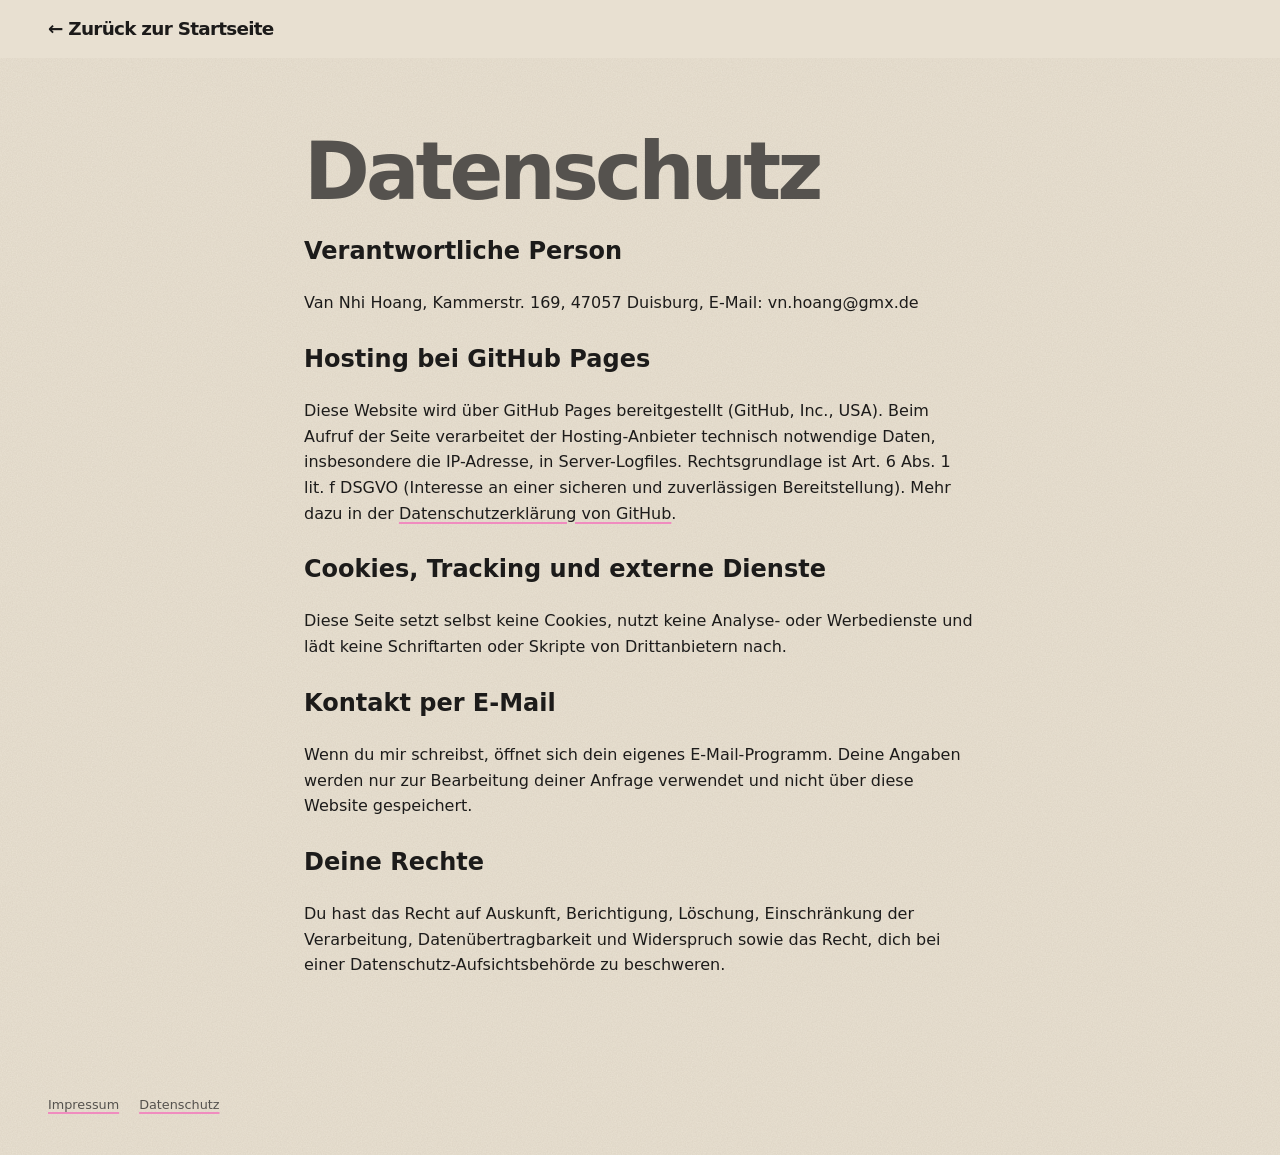
==== commit abe0b49e: "update contact information in Datenschutz and Impressum pages" ====
--- a/datenschutz.html
+++ b/datenschutz.html
@@ -18,7 +18,7 @@
 		
 
 		<h2>Verantwortliche Person</h2>
-		<p>[Vorname Nachname], [Anschrift], E-Mail: [deine@email.de]</p>
+		<p>Van Nhi Hoang, Kammerstr. 169, 47057 Duisburg, E-Mail: vn.hoang@gmx.de</p>
 
 		<h2>Hosting bei GitHub Pages</h2>
 		<p>Diese Website wird über GitHub Pages bereitgestellt (GitHub, Inc., USA). Beim Aufruf der Seite verarbeitet der Hosting-Anbieter technisch notwendige Daten, insbesondere die IP-Adresse, in Server-Logfiles. Rechtsgrundlage ist Art. 6 Abs. 1 lit. f DSGVO (Interesse an einer sicheren und zuverlässigen Bereitstellung). Mehr dazu in der <a href="https://docs.github.com/en/site-policy/privacy-policies/github-general-privacy-statement" rel="noopener">Datenschutzerklärung von GitHub</a>.</p>
--- a/style.css
+++ b/style.css
@@ -27,6 +27,11 @@
   font-family: "Handwriting";
   src: url("assets/fonts/reenie-beanie.regular.ttf") format("truetype");
   font-display: swap;
+}
+@font-face {
+	font-family: "Bubble";
+	src: url(assets/fonts/DFVN-GochiHand.ttf);
+	font-display: swap;
 }
 
 /* Optional: your own handwriting font (for example Caveat or Reenie Beanie, both free).
@@ -57,7 +62,7 @@
 
 	--font-body: "Inter", system-ui, -apple-system, "Segoe UI", Roboto, sans-serif;
 	--font-tight: "Inter Display", "Inter", system-ui, sans-serif;
-	--font-bubble: "Inter Bubble", "Arial Black", Impact, sans-serif;
+	--font-bubble: "Bubble", "Arial Black", Impact, sans-serif;
 	/* Handwriting uses whatever script font the visitor's device has. For an identical look everywhere,
 	   add a font file and enable the @font-face block above, then put "Handwriting" first in this stack. */
 	--font-hand: "Handwriting", "Segoe Print", "Bradley Hand", "Noteworthy", "Chalkboard SE", "Comic Sans MS", cursive;
@@ -66,7 +71,9 @@
 	--max: 1400px;
 
 	/* Rounded "puffy" outline used for the bubble lettering. */
-	--puff: 0.018em 0.000em 0 currentColor, 0.016em 0.008em 0 currentColor, 0.011em 0.014em 0 currentColor, 0.004em 0.018em 0 currentColor, -0.004em 0.018em 0 currentColor, -0.011em 0.014em 0 currentColor, -0.016em 0.008em 0 currentColor, -0.018em 0.000em 0 currentColor, -0.016em -0.008em 0 currentColor, -0.011em -0.014em 0 currentColor, -0.004em -0.018em 0 currentColor, 0.004em -0.018em 0 currentColor, 0.011em -0.014em 0 currentColor, 0.016em -0.008em 0 currentColor, 0.036em 0.000em 0 currentColor, 0.035em 0.009em 0 currentColor, 0.031em 0.018em 0 currentColor, 0.025em 0.025em 0 currentColor, 0.018em 0.031em 0 currentColor, 0.009em 0.035em 0 currentColor, 0.000em 0.036em 0 currentColor, -0.009em 0.035em 0 currentColor, -0.018em 0.031em 0 currentColor, -0.025em 0.025em 0 currentColor, -0.031em 0.018em 0 currentColor, -0.035em 0.009em 0 currentColor, -0.036em 0.000em 0 currentColor, -0.035em -0.009em 0 currentColor, -0.031em -0.018em 0 currentColor, -0.025em -0.025em 0 currentColor, -0.018em -0.031em 0 currentColor, -0.009em -0.035em 0 currentColor, -0.000em -0.036em 0 currentColor, 0.009em -0.035em 0 currentColor, 0.018em -0.031em 0 currentColor, 0.025em -0.025em 0 currentColor, 0.031em -0.018em 0 currentColor, 0.035em -0.009em 0 currentColor, 0.054em 0.005em 0 currentColor, 0.052em 0.015em 0 currentColor, 0.048em 0.024em 0 currentColor, 0.043em 0.033em 0 currentColor, 0.036em 0.040em 0 currentColor, 0.028em 0.046em 0 currentColor, 0.020em 0.050em 0 currentColor, 0.010em 0.053em 0 currentColor, 0.000em 0.054em 0 currentColor, -0.010em 0.053em 0 currentColor, -0.020em 0.050em 0 currentColor, -0.028em 0.046em 0 currentColor, -0.036em 0.040em 0 currentColor, -0.043em 0.033em 0 currentColor, -0.048em 0.024em 0 currentColor, -0.052em 0.015em 0 currentColor, -0.054em 0.005em 0 currentColor, -0.054em -0.005em 0 currentColor, -0.052em -0.015em 0 currentColor, -0.048em -0.024em 0 currentColor, -0.043em -0.033em 0 currentColor, -0.036em -0.040em 0 currentColor, -0.028em -0.046em 0 currentColor, -0.020em -0.050em 0 currentColor, -0.010em -0.053em 0 currentColor, -0.000em -0.054em 0 currentColor, 0.010em -0.053em 0 currentColor, 0.020em -0.050em 0 currentColor, 0.028em -0.046em 0 currentColor, 0.036em -0.040em 0 currentColor, 0.043em -0.033em 0 currentColor, 0.048em -0.024em 0 currentColor, 0.052em -0.015em 0 currentColor, 0.054em -0.005em 0 currentColor, 0.072em 0.005em 0 currentColor, 0.070em 0.015em 0 currentColor, 0.067em 0.025em 0 currentColor, 0.063em 0.035em 0 currentColor, 0.058em 0.043em 0 currentColor, 0.051em 0.051em 0 currentColor, 0.043em 0.058em 0 currentColor, 0.035em 0.063em 0 currentColor, 0.025em 0.067em 0 currentColor, 0.015em 0.070em 0 currentColor, 0.005em 0.072em 0 currentColor, -0.005em 0.072em 0 currentColor, -0.015em 0.070em 0 currentColor, -0.025em 0.067em 0 currentColor, -0.035em 0.063em 0 currentColor, -0.043em 0.058em 0 currentColor, -0.051em 0.051em 0 currentColor, -0.058em 0.043em 0 currentColor, -0.063em 0.035em 0 currentColor, -0.067em 0.025em 0 currentColor, -0.070em 0.015em 0 currentColor, -0.072em 0.005em 0 currentColor, -0.072em -0.005em 0 currentColor, -0.070em -0.015em 0 currentColor, -0.067em -0.025em 0 currentColor, -0.063em -0.035em 0 currentColor, -0.058em -0.043em 0 currentColor, -0.051em -0.051em 0 currentColor, -0.043em -0.058em 0 currentColor, -0.035em -0.063em 0 currentColor, -0.025em -0.067em 0 currentColor, -0.015em -0.070em 0 currentColor, -0.005em -0.072em 0 currentColor, 0.005em -0.072em 0 currentColor, 0.015em -0.070em 0 currentColor, 0.025em -0.067em 0 currentColor, 0.035em -0.063em 0 currentColor, 0.043em -0.058em 0 currentColor, 0.051em -0.051em 0 currentColor, 0.058em -0.043em 0 currentColor, 0.063em -0.035em 0 currentColor, 0.067em -0.025em 0 currentColor, 0.070em -0.015em 0 currentColor, 0.072em -0.005em 0 currentColor;
+	--puff-r: .01em;
+	--puff: 0.012em 0.000em 0 currentColor, 0.010em 0.007em 0 currentColor, 0.004em 0.011em 0 currentColor, -0.004em 0.011em 0 currentColor, -0.010em 0.007em 0 currentColor, -0.012em 0.000em 0 currentColor, -0.010em -0.007em 0 currentColor, -0.004em -0.011em 0 currentColor, 0.004em -0.011em 0 currentColor, 0.010em -0.007em 0 currentColor, 0.024em 0.005em 0 currentColor, 0.020em 0.013em 0 currentColor, 0.013em 0.020em 0 currentColor, 0.005em 0.024em 0 currentColor, -0.005em 0.024em 0 currentColor, -0.013em 0.020em 0 currentColor, -0.020em 0.013em 0 currentColor, -0.024em 0.005em 0 currentColor, -0.024em -0.005em 0 currentColor, -0.020em -0.013em 0 currentColor, -0.013em -0.020em 0 currentColor, -0.005em -0.024em 0 currentColor, 0.005em -0.024em 0 currentColor, 0.013em -0.020em 0 currentColor, 0.020em -0.013em 0 currentColor, 0.024em -0.005em 0 currentColor, 0.032em 0.005em 0 currentColor, 0.029em 0.013em 0 currentColor, 0.024em 0.021em 0 currentColor, 0.017em 0.027em 0 currentColor, 0.009em 0.031em 0 currentColor, 0.000em 0.032em 0 currentColor, -0.009em 0.031em 0 currentColor, -0.017em 0.027em 0 currentColor, -0.024em 0.021em 0 currentColor, -0.029em 0.013em 0 currentColor, -0.032em 0.005em 0 currentColor, -0.032em -0.005em 0 currentColor, -0.029em -0.013em 0 currentColor, -0.024em -0.021em 0 currentColor, -0.017em -0.027em 0 currentColor, -0.009em -0.031em 0 currentColor, -0.000em -0.032em 0 currentColor, 0.009em -0.031em 0 currentColor, 0.017em -0.027em 0 currentColor, 0.024em -0.021em 0 currentColor, 0.029em -0.013em 0 currentColor, 0.032em -0.005em 0 currentColor;
+
 }
 
 /* ==========================================================================
@@ -156,6 +163,8 @@
 	transform-origin: left center;
 	margin: 0 0 2.5rem;
 	padding-left: .08em;
+	letter-spacing: .06em;
+	text-shadow: 0.025em 0.000em 0 currentColor, 0.023em 0.010em 0 currentColor, 0.018em 0.018em 0 currentColor, 0.010em 0.023em 0 currentColor, 0.000em 0.025em 0 currentColor, -0.010em 0.023em 0 currentColor, -0.018em 0.018em 0 currentColor, -0.023em 0.010em 0 currentColor, -0.025em 0.000em 0 currentColor, -0.023em -0.010em 0 currentColor, -0.018em -0.018em 0 currentColor, -0.010em -0.023em 0 currentColor, -0.000em -0.025em 0 currentColor, 0.010em -0.023em 0 currentColor, 0.018em -0.018em 0 currentColor, 0.023em -0.010em 0 currentColor;
 }
 
 /* Tight grey grotesque headlines. */
@@ -235,9 +244,11 @@
 .hero__note--3 { left: 8%; top: 28%; transform: rotate(-4deg); }
 
 .hero__name {
-	left: 2%; top: 37%; z-index: 3;
+	left: 0; top: 35%; 
+	z-index: 3;
 	--chars: 6;
-	font-size: min(24cqw, calc(80cqw / (var(--chars, 5) * .8)));
+	width: 100%;
+	font-size: min(22cqw, calc(86cqw / (var(--chars, 5) * .7)));
 	text-transform: uppercase;
 	/* multiply lets the photo show through the letters; the lighter pink makes up for the darkening */
 	color: color-mix(in srgb, var(--pink) 68%, #fff);
@@ -250,7 +261,8 @@
 
 }
 .hero__name span { display: block; }
-.hero__last { margin-left: 14%; margin-top: .04em; }
+.hero__first {margin-left: 5%;}
+.hero__last { margin-left: 0%; margin-right: 4%; margin-top: .04em; text-align: right; }
 
 .hero__photo {
 	left: 50%; bottom: auto; z-index: 2; transform: translateX(-50%);
@@ -264,15 +276,18 @@
 }
 /* Height is set in cqh so the box hugs the picture (no empty strip beside it). */
 .hero__photo img { display: block; height: 80cqh; width: auto; max-width: 44cqw; object-fit: contain; object-position: bottom; 
--webkit-mask-image: radial-gradient(circle at center, transparent 0 22%, #000 27%);
-mask-image: radial-gradient(circle at center, transparent 0 22%, #000 27%);
--webkit-mask-size: 5px 5px;
-mask-size: 5px 5px;
+/* Halftone dots. Two knobs:
+   - mask-size = spacing between dots (bigger = fewer dots)
+   - the first alpha value = how see-through the dots are (1 = no dots visible, 0 = fully cut out) */
+-webkit-mask-image: radial-gradient(circle at center, rgba(0,0,0,.6) 0 22%, #000 27%);
+mask-image: radial-gradient(circle at center, rgba(0,0,0,.6) 0 22%, #000 27%);
+-webkit-mask-size: 9px 9px;
+mask-size: 9px 9px;
 }
 
 /* Halftone look: greyscale, punchy contrast, paper-coloured dots in the shadows. */
 .halftone { position: relative; isolation: isolate; }
-.halftone img { filter: grayscale(1) contrast(1.4) brightness(1.03); }
+.halftone img { filter: grayscale(0.25) contrast(1.4) brightness(1.03); }
 .halftone::after {
 	content: none;
 }
@@ -288,8 +303,9 @@
 	.hero__note--1 { left: 5%; top: 2%; }
 	.hero__note--2 { left: 67%; top: 11%; width: 30%; white-space: normal; }
 	.hero__note--3 { left: 6%; top: 38%; }
-	.hero__name { top: 46%; font-size: min(30cqw, calc(84cqw / (var(--chars, 5) * .8))); left: 3%; }
-	.hero__last { margin-left: 14%; }
+	.hero__name { top: 46%; font-size: min(92cqw, calc(84cqw / (var(--chars, 5) * .7))); left: 3%; }
+	.hero__first { margin-left: 4%; }
+	.hero__last { margin-left: 0%; }
 	.hero__photo img { height: 58cqh; max-width: 70cqw; }
 	.hero__role, .hero__by { font-size: 3cqw; }
 }
@@ -304,7 +320,7 @@
 .about__media { position: relative; max-width: 380px; margin: 0 auto; width: 100%; }
 .scribble {
 	position: absolute; right: -52%; bottom: -6%; width: 62%; aspect-ratio: 2 / 1; pointer-events: none;
-	background: url("data:image/svg+xml,%3Csvg xmlns='http://www.w3.org/2000/svg' viewBox='0 0 200 100' fill='none' stroke='%231c1b1a' stroke-width='1.6' stroke-linecap='round'%3E%3Cpath d='M4 70 C 30 10, 52 100, 84 52 S 120 8, 100 40 S 150 84, 190 40' stroke-dasharray='2 6'/%3E%3Cpath d='M180 30 L192 40 L178 50'/%3E%3C/svg%3E") center / contain no-repeat;
+	background: url("data:image/svg+xml,%3Csvg xmlns='http://www.w3.org/2000/svg' viewBox='0 0 200 100' fill='none' stroke='%231c1b1a' stroke-width='1.6' stroke-linecap='round' stroke-linejoin='round'%3E%3Cpath d='M4 70 C 30 10, 52 100, 84 52 S 120 8, 100 40 S 150 84, 190 40' pathLength='100' stroke-dasharray='0.8 3.2' stroke-dashoffset='0.8'/%3E%3Cpath d='M176.4 43.1 L190 40 L188.2 53.9'/%3E%3C/svg%3E") center / contain no-repeat;
 }
 .about__body .shout { margin-bottom: 1.25rem; }
 .about__cols { display: grid; grid-template-columns: minmax(0, 1.5fr) minmax(0, 1fr); gap: 2rem; font-size: .92rem; }
@@ -448,10 +464,6 @@
 .aligncenter { display: block; margin-left: auto; margin-right: auto; }
 .wp-caption-text, figcaption { font-size: .8rem; color: var(--grey); }
 
-@media (prefers-reduced-motion: reduce) {
-	html { scroll-behavior: auto; }
-	* { transition: none !important; }
-}
 
 /* Lightbox arrows (static site) */
 .lightbox__nav {
@@ -467,3 +479,130 @@
 	.lightbox__nav--prev { left: 1rem; }
 	.lightbox__nav--next { right: 1rem; }
 }
+
+/* ==========================================================================
+   My story
+   ========================================================================== */
+.story { max-width: var(--max); margin: 0 auto; padding: clamp(2rem, 6vw, 5rem) var(--gutter); }
+.story__chapters { --story-gap: clamp(4rem, 9vw, 8rem); display: grid; gap: var(--story-gap); }
+
+.story__chapter {
+	position: relative;
+	display: grid;
+	grid-template-columns: minmax(0, 1fr) minmax(0, 1.5fr);
+	grid-template-areas:
+		"text   photos"
+		"quote  photos";
+	column-gap: clamp(2rem, 6vw, 6rem);
+	row-gap: 2rem;
+	align-items: start;
+}
+.story__chapter--flip {
+	grid-template-columns: minmax(0, 1.5fr) minmax(0, 1fr);
+	grid-template-areas:
+		"photos text"
+		"photos quote";
+}
+.story__text { grid-area: text; margin: 0; font-size: .92rem; max-width: 34ch; }
+.story__chapter--flip .story__text { justify-self: end; }
+
+.story__photos {
+	grid-area: photos; position: relative;
+	display: grid; grid-template-columns: repeat(2, minmax(0, 250px));
+	gap: clamp(1rem, 3vw, 2.5rem); align-items: start;
+	/* hugs the photos so the arrow can end exactly at their edge */
+	justify-self: center; width: min(100%, calc(500px + clamp(1rem, 3vw, 2.5rem)));
+}
+.story__photo { width: 100%; }
+.story__photo--1 { transform: rotate(-3deg); margin-top: 1.5rem; }
+.story__photo--2 { transform: rotate(2.5deg); margin-top: 4.5rem; }
+.story__photo img { aspect-ratio: 4 / 5; object-fit: cover; }
+.story__label {
+	position: absolute; left: .7rem; right: .7rem; bottom: .5rem;
+	text-align: center; font-size: 1.4rem; color: var(--ink-soft);
+}
+
+.story__highlight {
+	grid-area: quote; margin: 0; max-width: 30ch;
+	font-weight: 800; font-size: clamp(1rem, 1.5vw, 1.2rem); line-height: 1.3; letter-spacing: -.01em;
+}
+.story__chapter--flip .story__highlight { justify-self: end; text-align: right; }
+.story__highlight strong, .story__text strong { font-weight: 800; }
+
+/* dotted scribble that links the text to the photos */
+.story__squiggle {
+	/* lives inside .story__photos: its tip (95% across) lands on the left edge of the first photo */
+	--sq-w: clamp(90px, 18vw, 260px);
+	position: absolute; top: 3rem; width: var(--sq-w); aspect-ratio: 2 / 1; pointer-events: none;
+	right: calc(100% - var(--sq-w) * .05 + .6rem);
+	/* pathLength=100 + dash period 4 + offset .8 makes the last dot land exactly on the arrow tip;
+	   the arrowhead is angled to follow the curve's final direction. */
+	background: url("data:image/svg+xml,%3Csvg xmlns='http://www.w3.org/2000/svg' viewBox='0 0 200 100' fill='none' stroke='%231c1b1a' stroke-width='1.6' stroke-linecap='round' stroke-linejoin='round'%3E%3Cpath d='M4 70 C 30 10, 52 100, 84 52 S 120 8, 100 40 S 150 84, 190 40' pathLength='100' stroke-dasharray='0.8 3.2' stroke-dashoffset='0.8'/%3E%3Cpath d='M176.4 43.1 L190 40 L188.2 53.9'/%3E%3C/svg%3E") center / contain no-repeat;
+}
+.story__chapter--flip .story__squiggle { right: auto; left: calc(100% - var(--sq-w) * .05 + .6rem); transform: scaleX(-1); }
+
+/* Trail from one chapter into the next. The curve stretches to fit; the arrowhead stays crisp. */
+.story__connector {
+	position: absolute; left: 25%; width: 45%; top: 100%; height: calc(var(--story-gap) + 1rem);
+	pointer-events: none;
+	background: url("data:image/svg+xml,%3Csvg xmlns='http://www.w3.org/2000/svg' viewBox='0 0 100 100' preserveAspectRatio='none' fill='none' stroke='%231c1b1a' stroke-width='1.6' stroke-linecap='round'%3E%3Cpath d='M100 0 C 100 60, 0 40, 0 100' vector-effect='non-scaling-stroke' stroke-dasharray='2 7'/%3E%3C/svg%3E") 0 0 / 100% 100% no-repeat;
+}
+.story__connector::after {
+	content: ""; position: absolute; left: -11px; bottom: -4px; width: 22px; height: 22px;
+	background: url("data:image/svg+xml,%3Csvg xmlns='http://www.w3.org/2000/svg' viewBox='0 0 22 22' fill='none' stroke='%231c1b1a' stroke-width='1.6' stroke-linecap='round' stroke-linejoin='round'%3E%3Cpath d='M3 6 L11 18 L19 6'/%3E%3C/svg%3E") center / contain no-repeat;
+}
+/* every second link runs the other way (right to left becomes left to right) */
+.story__connector--rtl { left: 30%; transform: scaleX(-1); }
+
+@media (max-width: 860px) {
+	.story__chapter, .story__chapter--flip {
+		grid-template-columns: 1fr;
+		grid-template-areas: "text" "photos" "quote";
+	}
+	.story__chapter--flip .story__text, .story__chapter--flip .story__highlight { justify-self: start; text-align: left; }
+	.story__text, .story__highlight { max-width: none; }
+	.story__squiggle, .story__connector { display: none; }
+	.story__photo--2 { margin-top: 2.5rem; }
+}
+
+/* ==========================================================================
+   Resume
+   ========================================================================== */
+.resume { max-width: var(--max); margin: 0 auto; padding: clamp(2rem, 6vw, 5rem) var(--gutter) clamp(2rem, 5vw, 4rem); }
+.resume__card {
+	position: relative; max-width: 560px; margin: 1rem 0 0 .5rem; padding: 2.5rem 2rem 2rem;
+	background-color: var(--card);
+	background-image: repeating-linear-gradient(transparent 0 2.4rem, rgba(70,100,160,.22) 2.4rem calc(2.4rem + 1px));
+	box-shadow: 0 8px 20px -12px rgba(40,25,20,.5), 0 1px 2px rgba(0,0,0,.12);
+	transform: rotate(-1.2deg);
+}
+.resume__note { margin: 0 0 1.25rem; font-size: 1.9rem; line-height: 2.4rem; }
+
+/* ==========================================================================
+   Motion (plays for everyone, regardless of the visitor's system animation setting)
+   ========================================================================== */
+/* 1. slow float on the sticker-like polaroids. Uses `translate`, so it never fights the tilt (`transform`). */
+@keyframes bob { 0%, 100% { translate: 0 0; } 50% { translate: 0 -9px; } }
+.about__media .polaroid { animation: bob 6s ease-in-out infinite; }
+.story__photo--1 { animation: bob 7s ease-in-out infinite; }
+.story__photo--2 { animation: bob 8s ease-in-out -3s infinite; } /* negative delay = out of step with photo 1 */
+
+/* hero flowers: behind the photo (z 2) and the name (z 4), spinning slowly */
+@keyframes flower-spin { to { transform: rotate(360deg); } }
+.hero__flower { z-index: 1; height: auto; max-width: none; pointer-events: none; animation: flower-spin 24s linear infinite; }
+
+/* 2. polaroids straighten up and the tape wiggles on hover */
+.polaroid { transition: transform .3s ease, box-shadow .3s ease; }
+.polaroid:hover { transform: rotate(0deg) scale(1.04); box-shadow: 0 16px 28px -14px rgba(40,25,20,.6), 0 1px 3px rgba(0,0,0,.15); }
+.polaroid .tape { transition: transform .3s ease; }
+.polaroid:hover .tape { transform: rotate(-9deg); }
+
+/* 3. hero notes appear one after another */
+/* typewriter: every letter starts hidden, script.js reveals them one by one once the page has loaded */
+.hero__note .tw { opacity: 0; }
+.hero__note .tw.on { opacity: 1; }
+
+/* 4. dotted arrows draw themselves in once they scroll into view (script.js adds .anim, .draw and .is-drawn) */
+.anim .draw { clip-path: inset(0 100% 0 0); transition: clip-path 1.5s ease-out; }
+.anim .story__connector.draw { clip-path: inset(0 0 100% 0); transition-duration: 1.8s; } /* this one draws top to bottom */
+.anim .draw.is-drawn { clip-path: inset(-24px); }
